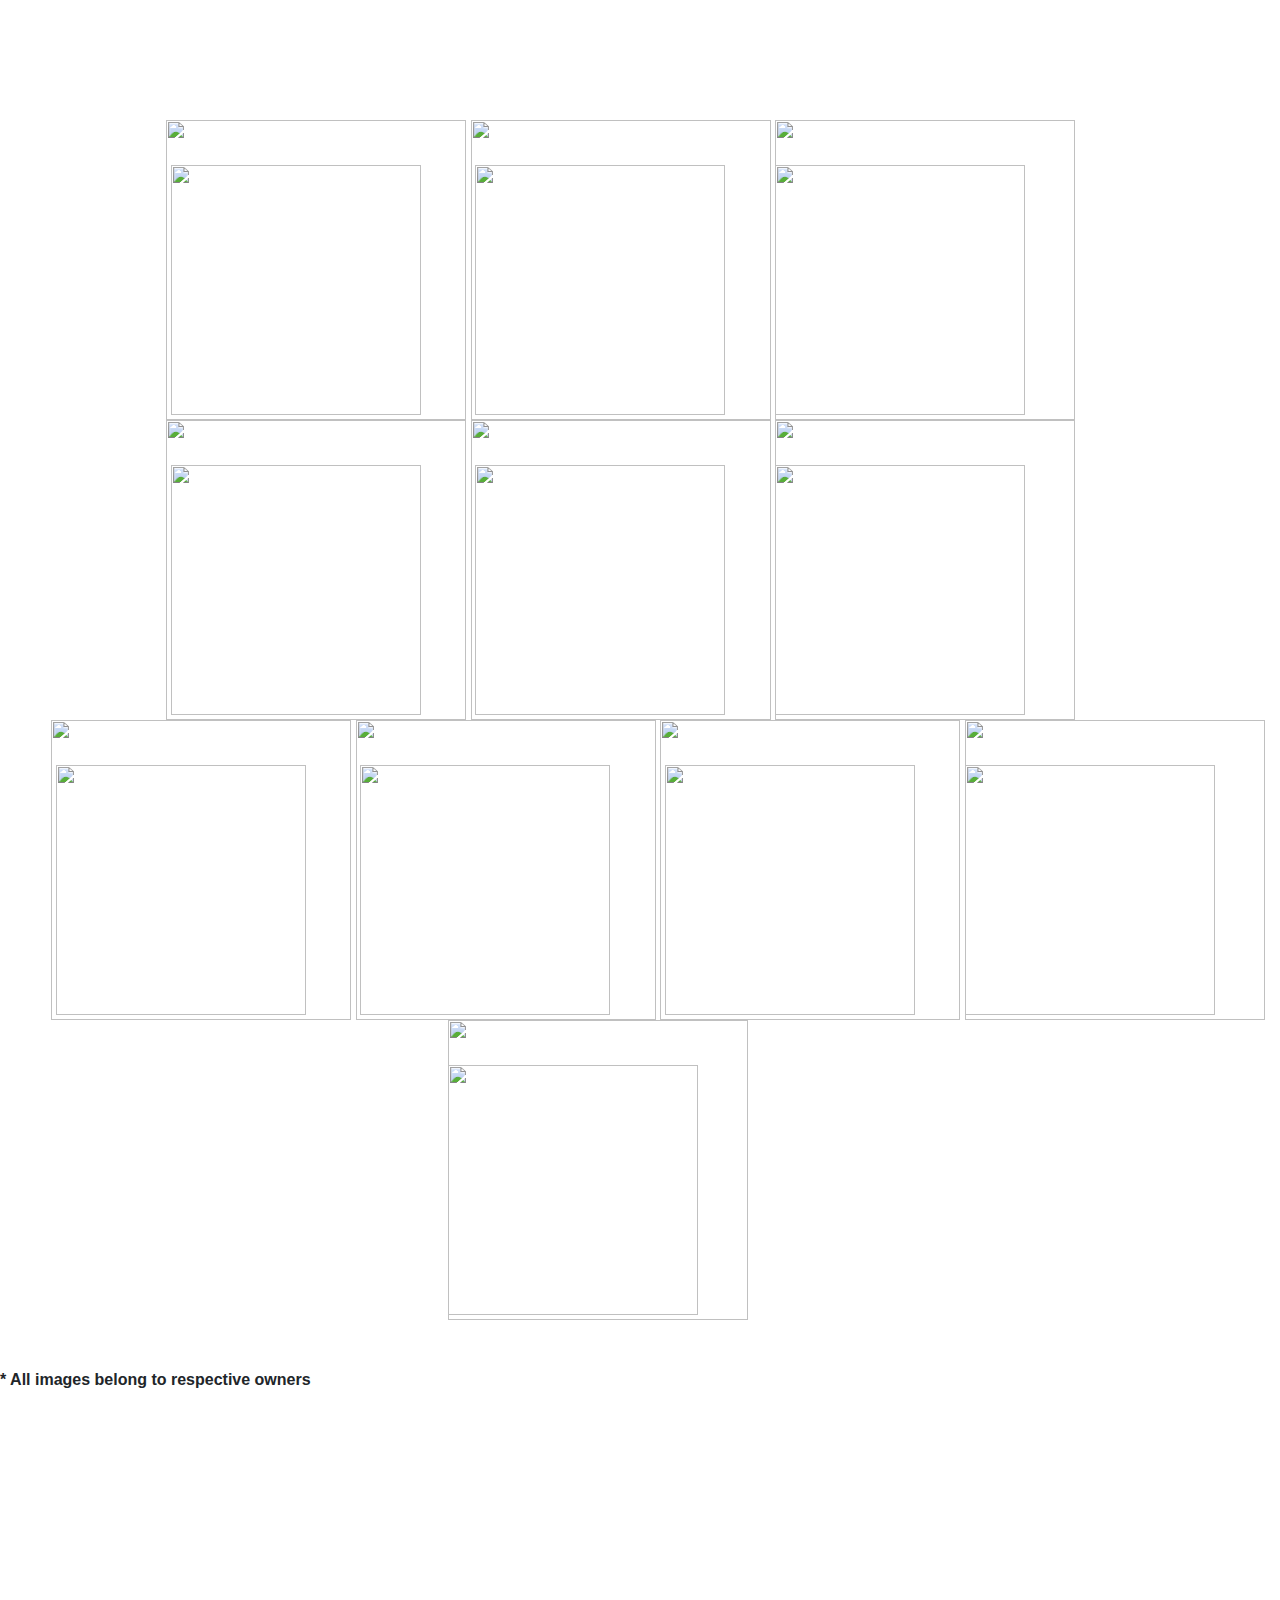
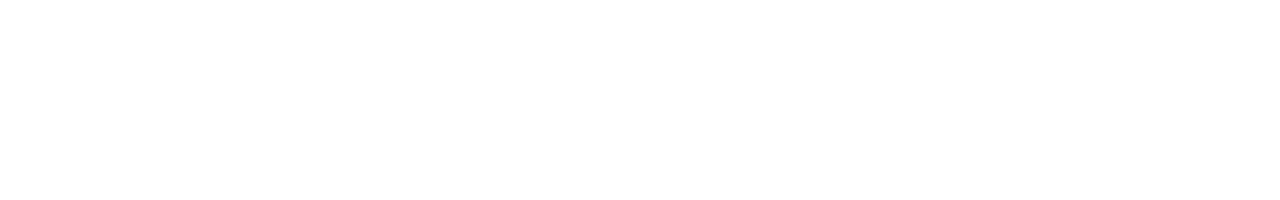
==== fut.html @ 8f4db632 "futdraft added" ====
<!DOCTYPE html>
<html lang="en">
<head> 
    <meta charset="UTF-8">
    <meta name="viewport" content="width=device-width, initial-scale=1">
    <title>FutDraft</title>
    <link rel="stylesheet" href="https://stackpath.bootstrapcdn.com/bootstrap/4.5.2/css/bootstrap.min.css">
    <link rel="stylesheet" href="fut.css">
    <link type="text/css" rel="stylesheet" href="magicscroll/magicscroll.css"/>
</head>
<body>
    <div class="futcont">
        <div class="title">
            <h3 class="display-4 text-white">
                <strong>
                Your dream team awaits you here
                </strong>
            </h3>
        </div>
        <div>
            <div class="atk">
                <img id="7" src="./resources/card.png" height="300px" width="300px">
                    <img id="lw" class="gkclass" src="" height="250px" width="250px">  
                <img id="9" src="./resources/card.png" height="300px" width="300px">
                    <img id="st" class="gkclass" src="" height="250px" width="250px">  
                <img id="11" src="./resources/card.png" height="300px" width="300px">
                    <img id="rw" class="gkclass" src="" height="250px" width="250px">  
            </div>
            <div class="mid">
                <img id="8" src="./resources/card.png" height="300px" width="300px">
                    <img id="cm" class="gkclass" src="" height="250px" width="250px">  
                <img id="10" src="./resources/card.png" height="300px" width="300px">
                    <img id="cam" class="gkclass" src="" height="250px" width="250px">
                <img id="6" src="./resources/card.png" height="300px" width="300px">
                    <img id="cdm" class="gkclass" src="" height="250px" width="250px">
            </div>
            <div class="def">
                <img id="5" src="./resources/card.png" height="300px" width="300px">
                    <img id="lbc" class="gkclass" src="" height="250px" width="250px">
                <img id="4" src="./resources/card.png" height="300px" width="300px">
                    <img id="cblc" class="gkclass" src="" height="250px" width="250px">
                <img id="3" src="./resources/card.png" height="300px" width="300px">
                    <img id="cbrc" class="gkclass" src="" height="250px" width="250px">
                <img id="2" src="./resources/card.png" height="300px" width="300px">
                    <img id="rbc" class="gkclass" src="" height="250px" width="250px">
            </div>
            <div class="gk">
                <img id="1" src="./resources/card.png" height="300px" width="300px">
                    <img id="gkc" class="gkclass" src="" height="250px" width="250px">
            </div>
        </div>
        <br><br>
        <div>
            <strong> * All images belong to respective owners</strong>
        </div>
    </div>
    <script src="./fut.js"></script>
    <script type="text/javascript" src="magicscroll/magicscroll.js"></script>
</body>
</html>
---- fut.css ----
/* FOR FUTDRAFT */
.futcont{
    background: url("./resources/fut.jpg") center/cover;
    background-attachment: fixed;    
    height: 200vh;
}
.title{
    padding-top: 2%;
    padding-left: 2%;
}
.atk{
    padding-left: 13%;
    padding-top: 1.5%;
}
.mid{
    padding-left: 13%;
}
.def{
    padding-left: 4%;
}
.gk{
    padding-left: 35%;
    position: relative;
    display: block;
}
.gkclass{
    position: absolute;
    margin-top: 45px;
    margin-left: -300px;
}
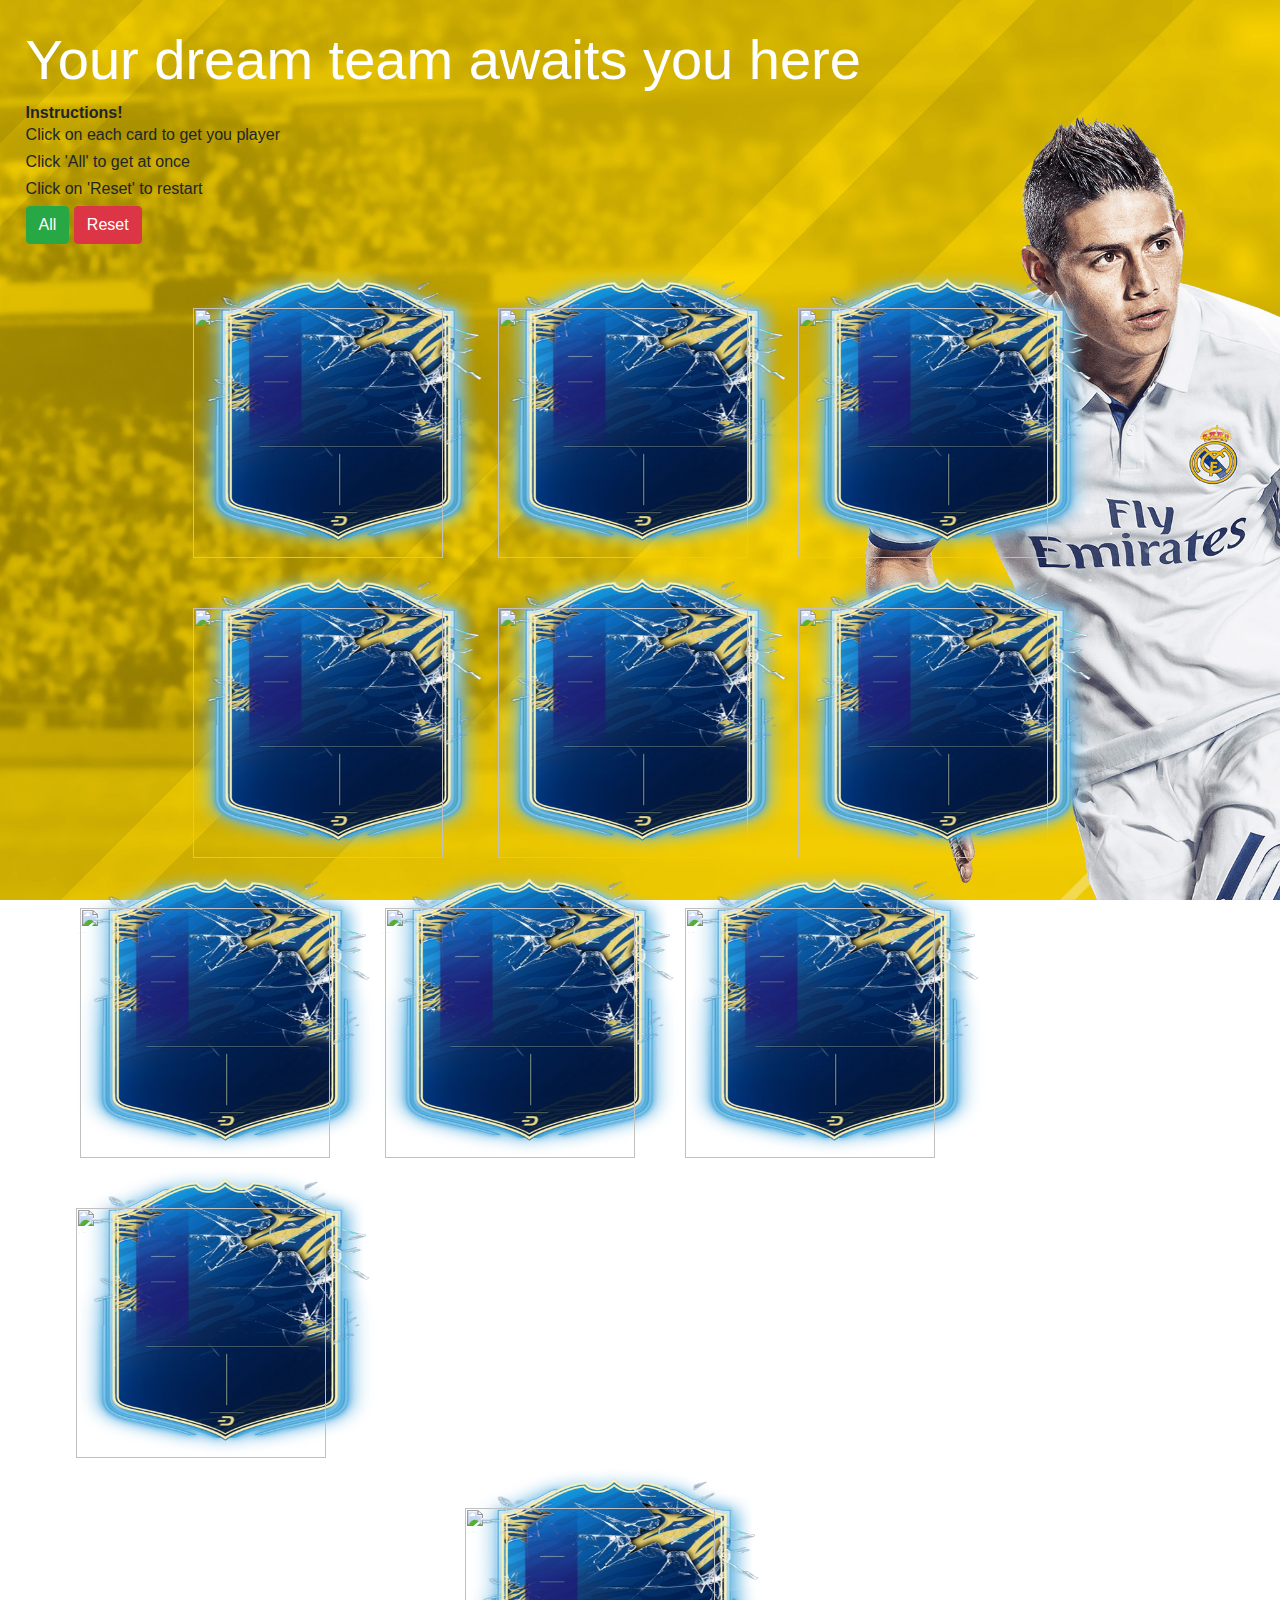
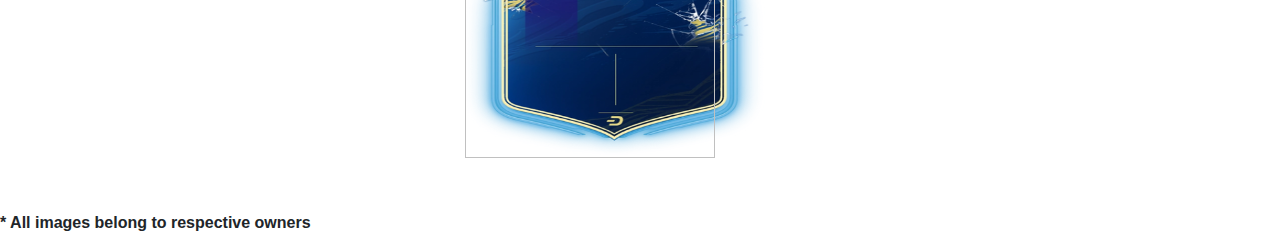
==== commit 42fb8699: "Update fut.html" ====
--- a/fut.html
+++ b/fut.html
@@ -16,8 +16,15 @@
                 Your dream team awaits you here
                 </strong>
             </h3>
-        </div>
-        <div>
+            <strong>Instructions!</strong>
+            <br>
+            <h6>Click on each card to get you player</h6>
+            <h6>Click 'All' to get at once</h6>
+            <h6>Click on 'Reset' to restart</h6>
+            <div id="b1">
+                <a id="all" class="btn btn-success">All</a>
+                <a id="reset" class="btn btn-danger">Reset</a>
+            </div>
             <div class="atk">
                 <img id="7" src="./resources/card.png" height="300px" width="300px">
                     <img id="lw" class="gkclass" src="" height="250px" width="250px">  
@@ -57,4 +64,4 @@
     <script src="./fut.js"></script>
     <script type="text/javascript" src="magicscroll/magicscroll.js"></script>
 </body>
-</html>+</html>
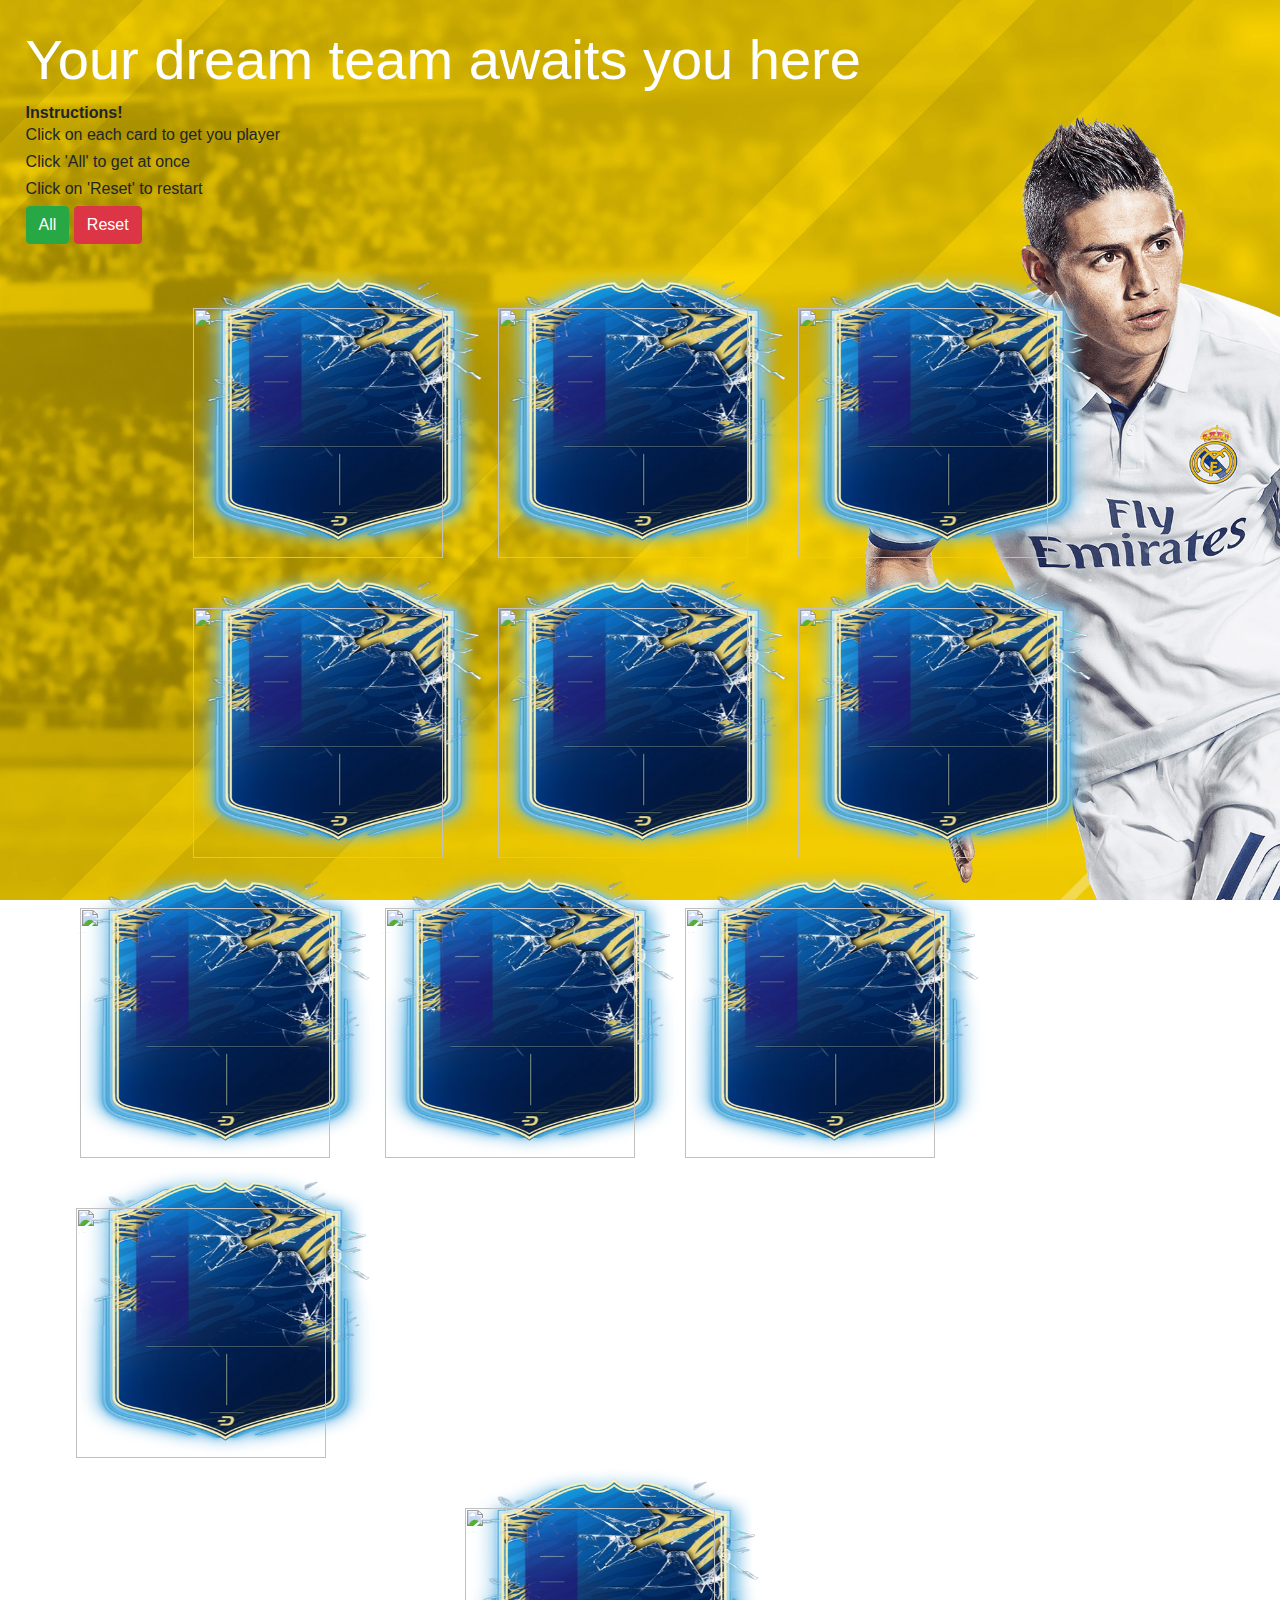
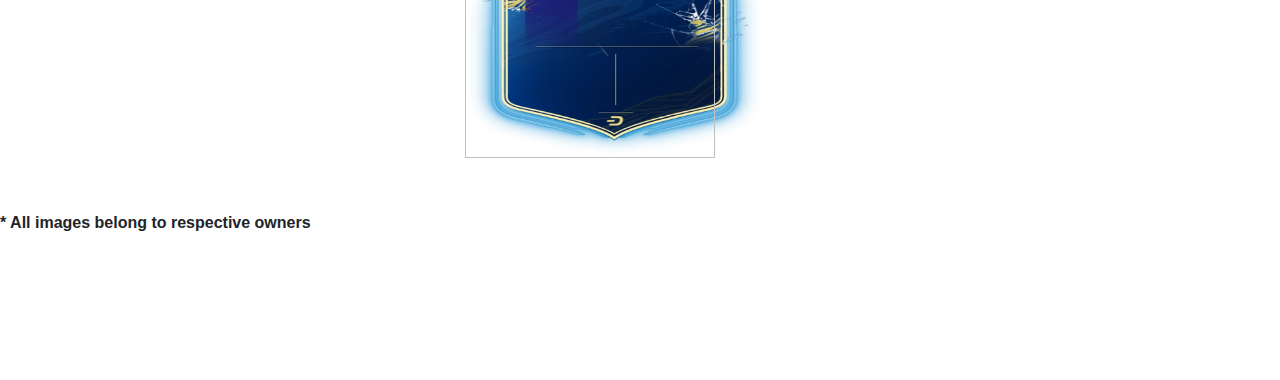
==== commit 4ac668a1: "Update fut.html" ====
--- a/fut.html
+++ b/fut.html
@@ -21,7 +21,7 @@
             <h6>Click on each card to get you player</h6>
             <h6>Click 'All' to get at once</h6>
             <h6>Click on 'Reset' to restart</h6>
-            <div id="b1">
+            <div class="b1">
                 <a id="all" class="btn btn-success">All</a>
                 <a id="reset" class="btn btn-danger">Reset</a>
             </div>
--- a/fut.css
+++ b/fut.css
@@ -2,7 +2,7 @@
 .futcont{
     background: url("./resources/fut.jpg") center/cover;
     background-attachment: fixed;    
-    height: 200vh;
+    height: 220vh;
 }
 .title{
     padding-top: 2%;
@@ -27,4 +27,7 @@
     position: absolute;
     margin-top: 45px;
     margin-left: -300px;
-}+}
+#b1{
+    margin-left: 630px;
+}
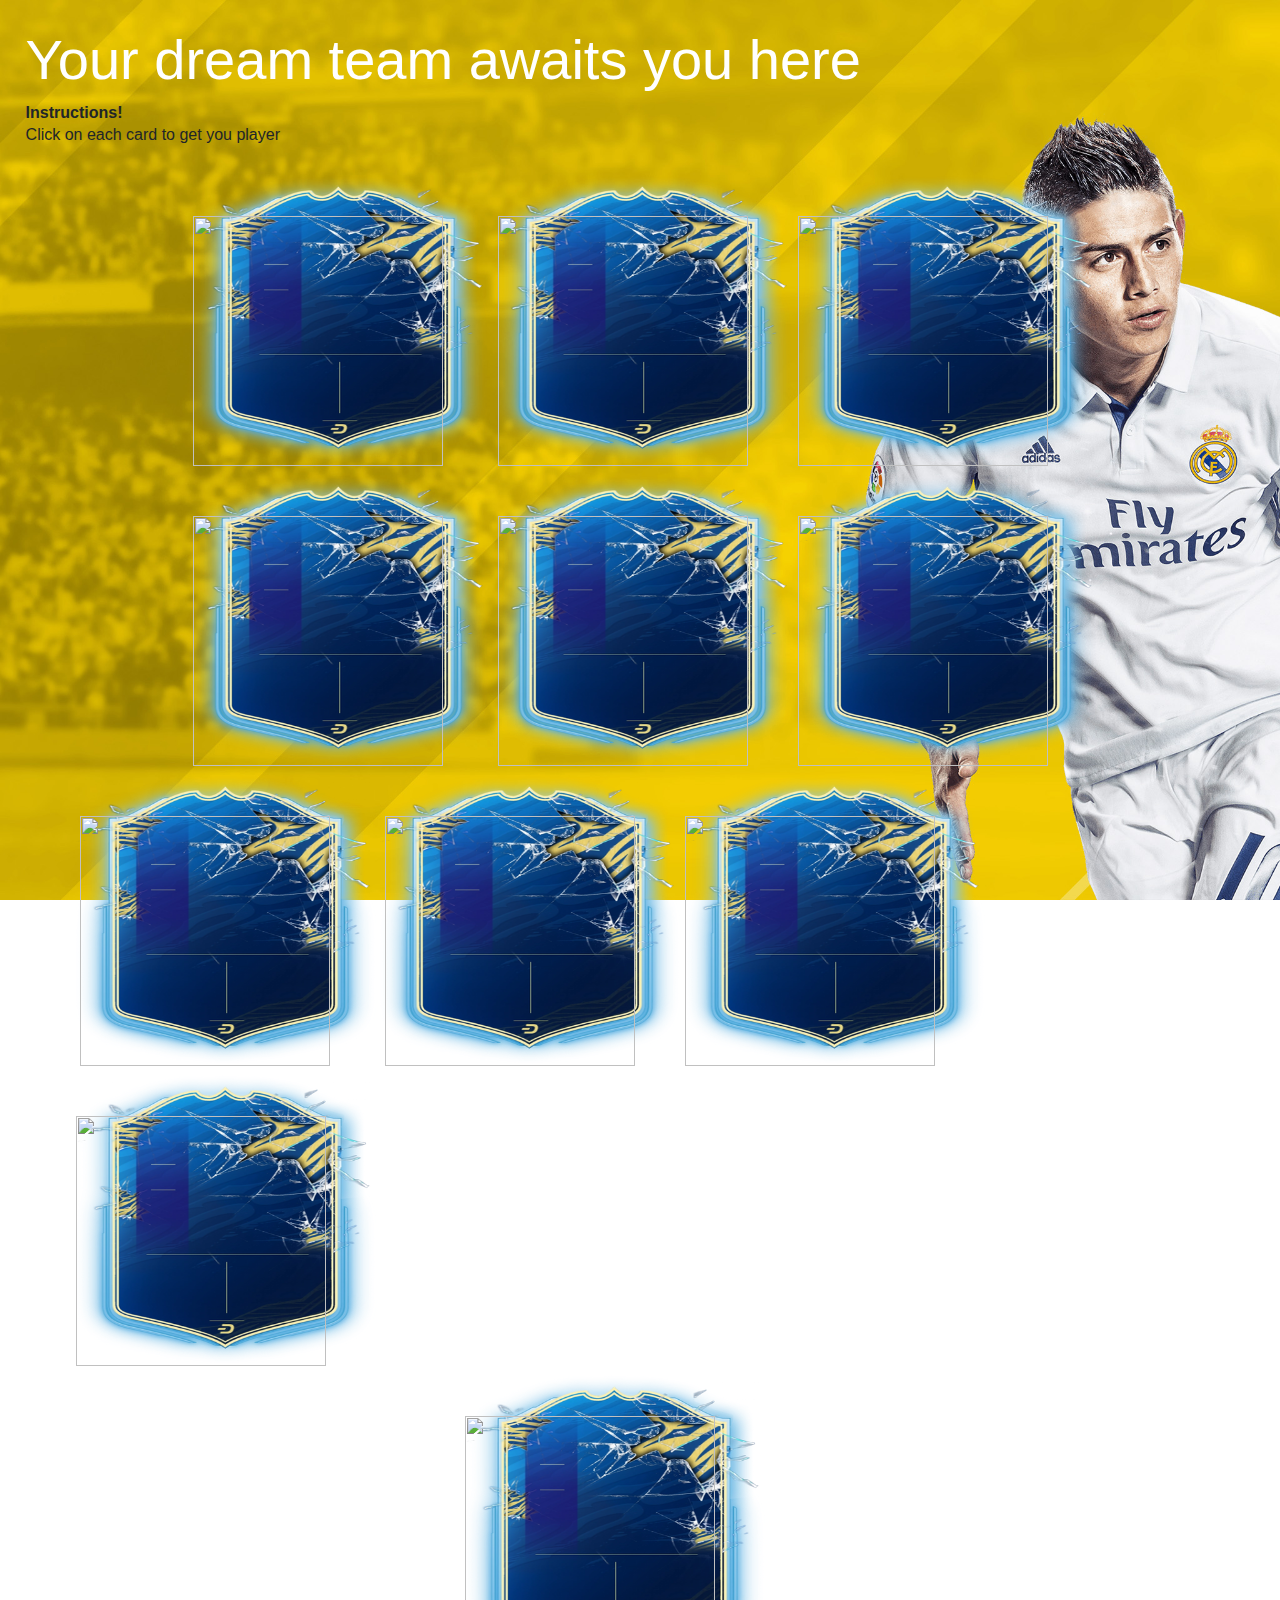
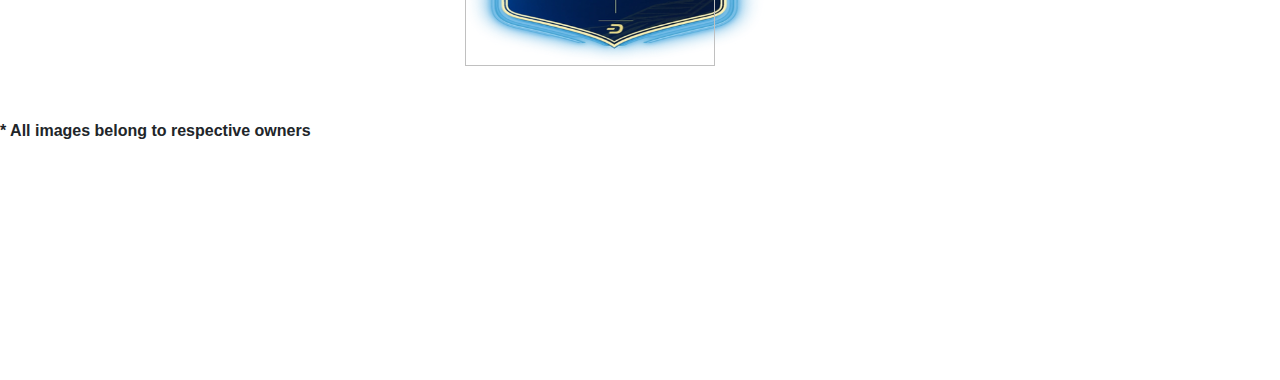
==== commit 2732347c: "Update fut.html" ====
--- a/fut.html
+++ b/fut.html
@@ -19,12 +19,12 @@
             <strong>Instructions!</strong>
             <br>
             <h6>Click on each card to get you player</h6>
-            <h6>Click 'All' to get at once</h6>
+<!--             <h6>Click 'All' to get at once</h6>
             <h6>Click on 'Reset' to restart</h6>
             <div class="b1">
                 <a id="all" class="btn btn-success">All</a>
                 <a id="reset" class="btn btn-danger">Reset</a>
-            </div>
+            </div> -->
             <div class="atk">
                 <img id="7" src="./resources/card.png" height="300px" width="300px">
                     <img id="lw" class="gkclass" src="" height="250px" width="250px">  
--- a/fut.css
+++ b/fut.css
@@ -28,6 +28,6 @@
     margin-top: 45px;
     margin-left: -300px;
 }
-#b1{
+.b1{
     margin-left: 630px;
 }
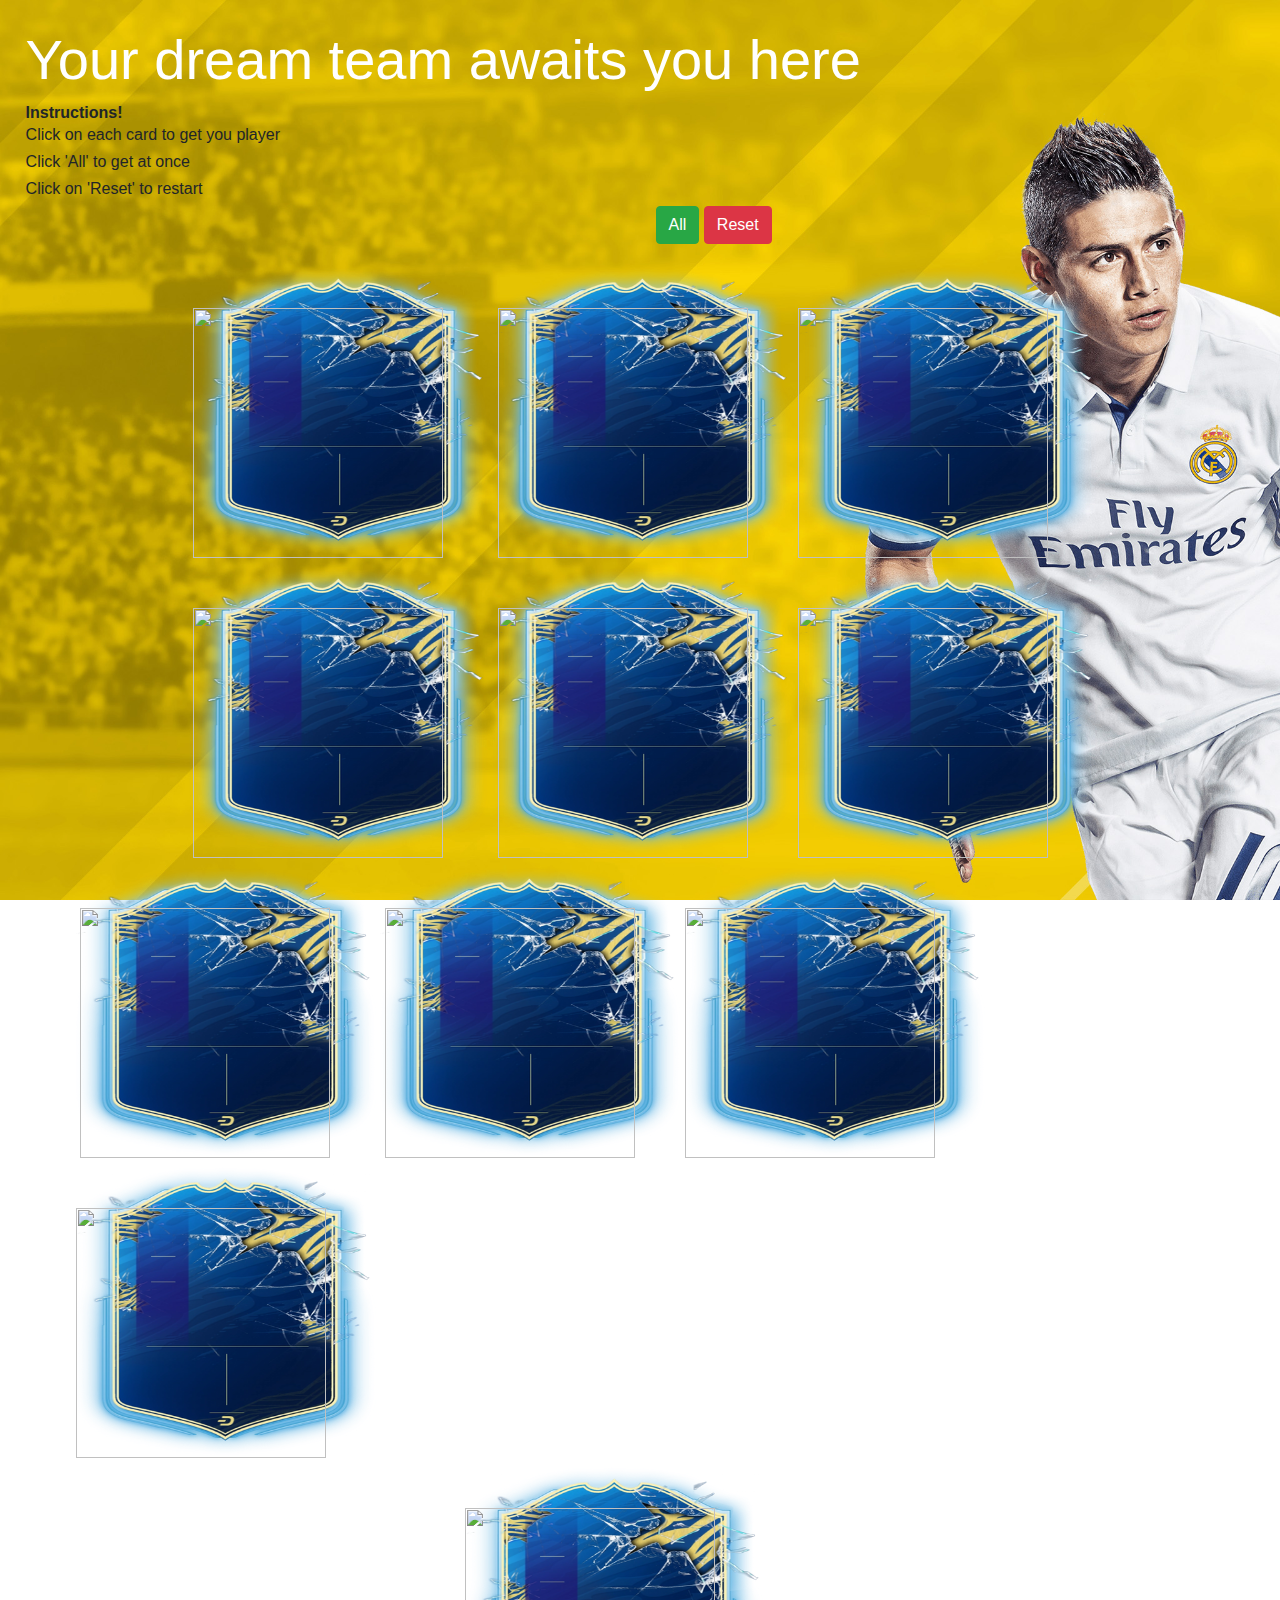
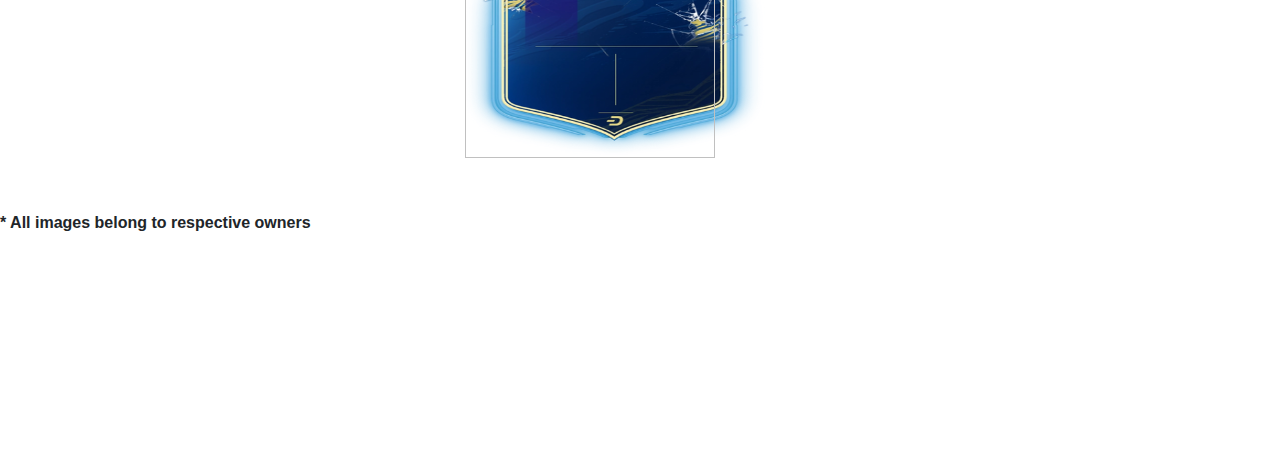
==== commit f4ed9d0f: "Update fut.html" ====
--- a/fut.html
+++ b/fut.html
@@ -19,12 +19,12 @@
             <strong>Instructions!</strong>
             <br>
             <h6>Click on each card to get you player</h6>
-<!--             <h6>Click 'All' to get at once</h6>
+            <h6>Click 'All' to get at once</h6>
             <h6>Click on 'Reset' to restart</h6>
             <div class="b1">
                 <a id="all" class="btn btn-success">All</a>
                 <a id="reset" class="btn btn-danger">Reset</a>
-            </div> -->
+            </div>
             <div class="atk">
                 <img id="7" src="./resources/card.png" height="300px" width="300px">
                     <img id="lw" class="gkclass" src="" height="250px" width="250px">  
--- a/fut.css
+++ b/fut.css
@@ -2,7 +2,7 @@
 .futcont{
     background: url("./resources/fut.jpg") center/cover;
     background-attachment: fixed;    
-    height: 220vh;
+    height: 230vh;
 }
 .title{
     padding-top: 2%;
